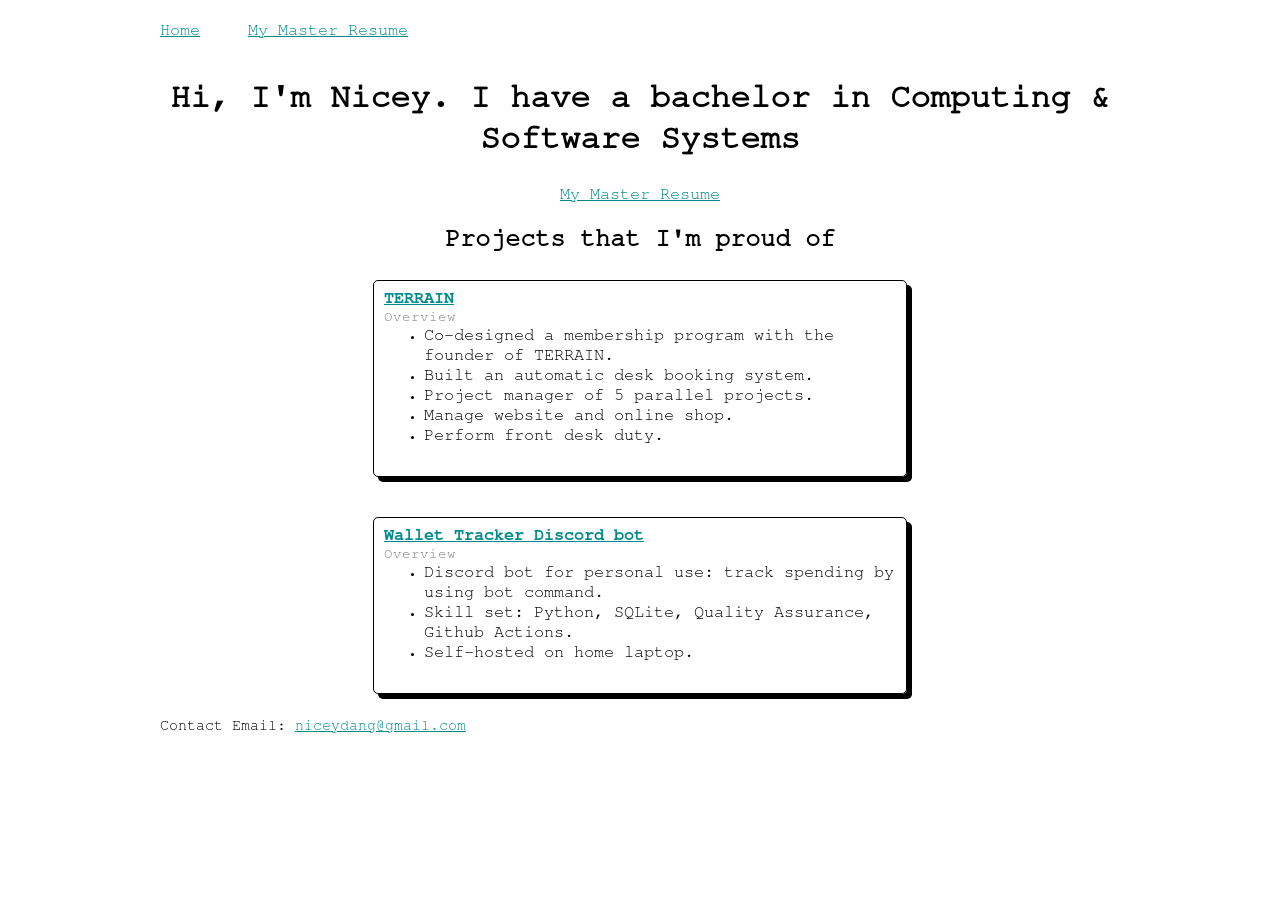
==== index.html @ ae879e6b "renamed home to index" ====
<!DOCTYPE html>
<html>
<head>
  <link rel="stylesheet" href="styles/global.css">
  <link rel="stylesheet" href="styles/index.css">
  <title>Home | Nicey's Portfolio</title>
</head>
<body>
  <div class="container">
    <div class="header js-header"></div>

    <div class="content">
      <div class="center-align">
        <h1>Hi, I'm Nicey. I have a bachelor in Computing & Software Systems</h1>
        
        <a href="/resume.html">My Master Resume</a>
        
        <h2>Projects that I'm proud of</h2>

        <div class="project-card" data-href="/terrain.html">
          <div class="project-title">
            <a href="/terrain.html">TERRAIN</a>
          </div>
          <div class="project-overview-text">
            Overview
          </div>
          <div class="project-overview-bullet-points">
            <ul>
              <li>Co-designed a membership program with the founder of TERRAIN.</li>
              <li>Built an automatic desk booking system.</li>
              <li>Project manager of 5 parallel projects.</li>
              <li>Manage website and online shop.</li>
              <li>Perform front desk duty.</li>
            </ul>
          </div>
        </div>
        
        <br><br>

        <div class="project-card" data-href="/wallettracker.html">
          <div class="project-title">
            <a href="/wallettracker.html">Wallet Tracker Discord bot</a>
          </div>
          <div class="project-overview-text">
            Overview
          </div>
          <div class="project-overview-bullet-points">
            <ul>
              <li>Discord bot for personal use: track spending by using bot command.</li>
              <li>Skill set: Python, SQLite, Quality Assurance, Github Actions.</li>
              <li>Self-hosted on home laptop.</li>
            </ul>
          </div>
        </div>
      </div>
    </div>

    <div class="footer js-footer"></div>
  </div>

  <script src="scripts/inject.js"></script>
  <script src="scripts/card.js"></script>
</body>
</html>
---- styles/global.css ----
@font-face {
  font-family: NimbusMonoReg;
  src: url(nimbus-mono/NimbusMono-Regular.otf);
}
@font-face {
  font-family: NimbusMonoBold;
  src: url(nimbus-mono/NimbusMono-Bold.otf);
}
@font-face {
  font-family: NimbusMonoBoldOblique;
  src: url(nimbus-mono/NimbusMono-BoldOblique.otf);
}
@font-face {
  font-family: NimbusMonoOblique;
  src: url(nimbus-mono/NimbusMono-Oblique.otf);
}

body {
	font-family: NimbusMonoReg;
  margin-left: 10rem;
  margin-right: 10rem;
  font-size: 17px;
	height: 100%;
}

.container {
	min-height: 100%;
}

.content {
	padding-bottom: 10px;
}

.header {
	left: 0;
	top: 0;
	width: 100%;
	padding-top: 1rem;
  display: flex;
  flex-direction: row;
  gap: 3rem;
}

.footer {
  left: 0;
  bottom: 0;
  width: 100%;
	padding-top: 1rem;
	padding-bottom: 1rem;
	font-size: 15px;
}

h1 {
	padding-top: 1rem;
}

a {
	color: darkcyan;
}

p {
  text-align: justify;
}

.image-container {
  width: 70vw;
  height: auto;
}
.image-container img {
  width: 100%;
  height: 100%;
  object-fit: fill;
}
---- styles/index.css ----
.center-align {
	text-align: center;
	justify-content: center;
	align-items: center;
	display: flex;
	flex-direction: column;
}

.project-card {
	width: 40vw;
	height: auto;
	
	border: 1px black;
	border-style: solid;
	border-radius: 5px;
	padding: 10px;
	box-shadow: 5px 5px;
	
	text-align: left;
	align-items: center;

	cursor: pointer;
}

.project-card ul,
.project-card li,
.project-title,
.project-overview-text {
	width: fit-content;
	cursor: auto;
}

.project-title {
	font-family: NimbusMonoBold;
}

.project-overview-text {
	font-weight: lighter;
	color: gray;
	font-size: smaller;
}

ul {
	margin-top: 0rem;
}
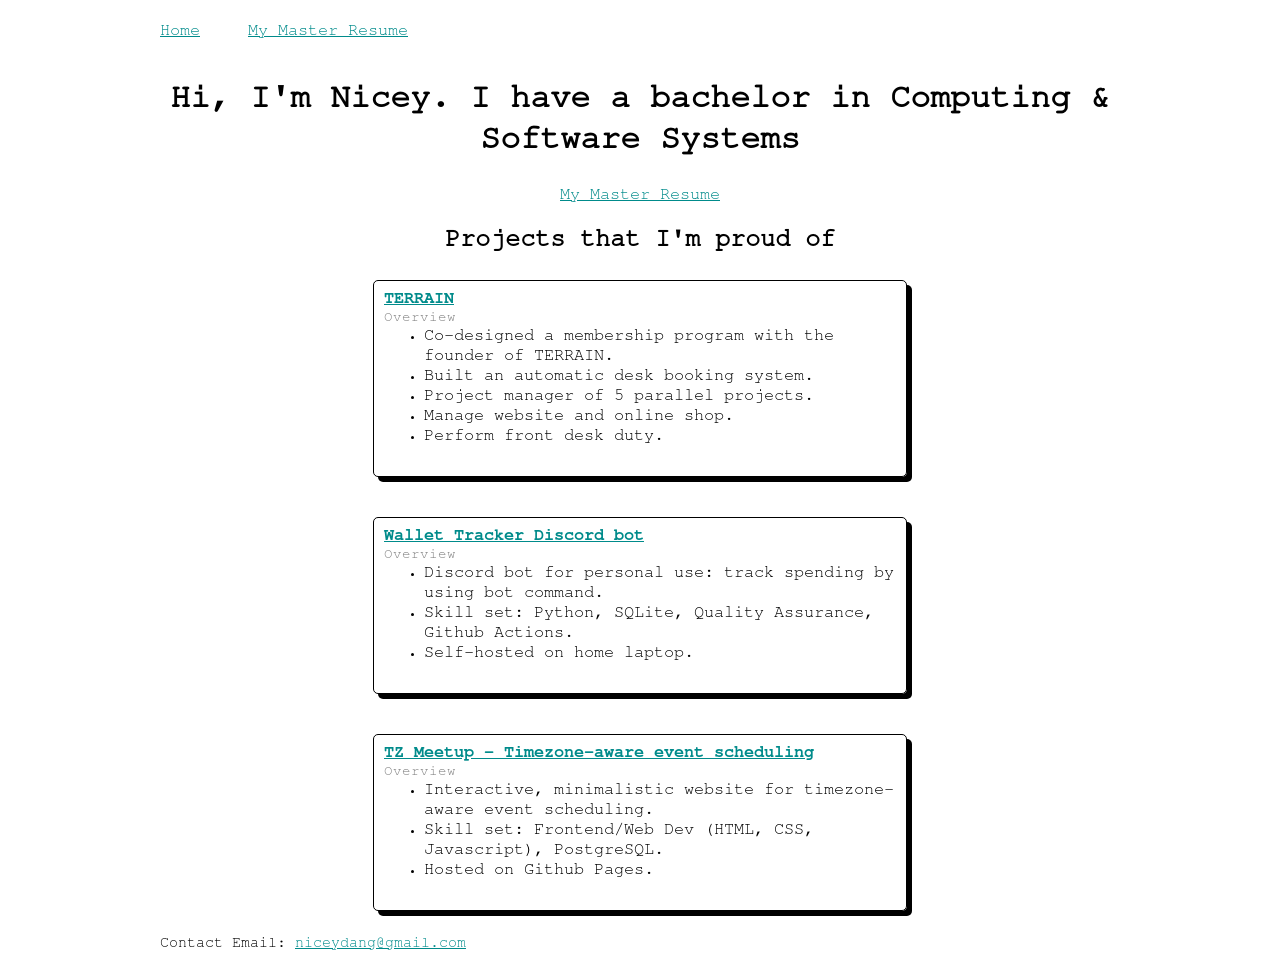
==== commit 7bad1175: "added tz meetup to front page" ====
--- a/index.html
+++ b/index.html
@@ -13,13 +13,13 @@
       <div class="center-align">
         <h1>Hi, I'm Nicey. I have a bachelor in Computing & Software Systems</h1>
         
-        <a href="/resume.html">My Master Resume</a>
+        <a href="resume.html">My Master Resume</a>
         
         <h2>Projects that I'm proud of</h2>
 
-        <div class="project-card" data-href="/terrain.html">
+        <div class="project-card" data-href="terrain.html">
           <div class="project-title">
-            <a href="/terrain.html">TERRAIN</a>
+            <a href="terrain.html">TERRAIN</a>
           </div>
           <div class="project-overview-text">
             Overview
@@ -37,9 +37,9 @@
         
         <br><br>
 
-        <div class="project-card" data-href="/wallettracker.html">
+        <div class="project-card" data-href="wallettracker.html">
           <div class="project-title">
-            <a href="/wallettracker.html">Wallet Tracker Discord bot</a>
+            <a href="wallettracker.html">Wallet Tracker Discord bot</a>
           </div>
           <div class="project-overview-text">
             Overview
@@ -49,6 +49,24 @@
               <li>Discord bot for personal use: track spending by using bot command.</li>
               <li>Skill set: Python, SQLite, Quality Assurance, Github Actions.</li>
               <li>Self-hosted on home laptop.</li>
+            </ul>
+          </div>
+        </div>
+
+        <br><br>
+
+        <div class="project-card" data-href="tz-meetup.html">
+          <div class="project-title">
+            <a href="tz-meetup.html">TZ Meetup - Timezone-aware event scheduling</a>
+          </div>
+          <div class="project-overview-text">
+            Overview
+          </div>
+          <div class="project-overview-bullet-points">
+            <ul>
+              <li>Interactive, minimalistic website for timezone-aware event scheduling.</li>
+              <li>Skill set: Frontend/Web Dev (HTML, CSS, Javascript), PostgreSQL.</li>
+              <li>Hosted on Github Pages.</li>
             </ul>
           </div>
         </div>
--- a/styles/global.css
+++ b/styles/global.css
@@ -66,8 +66,15 @@
   width: 70vw;
   height: auto;
 }
+
 .image-container img {
   width: 100%;
   height: 100%;
   object-fit: fill;
-}+}
+
+.image-caption {
+  text-align: center;
+  font-size: smaller;
+  font-style: italic;
+}
